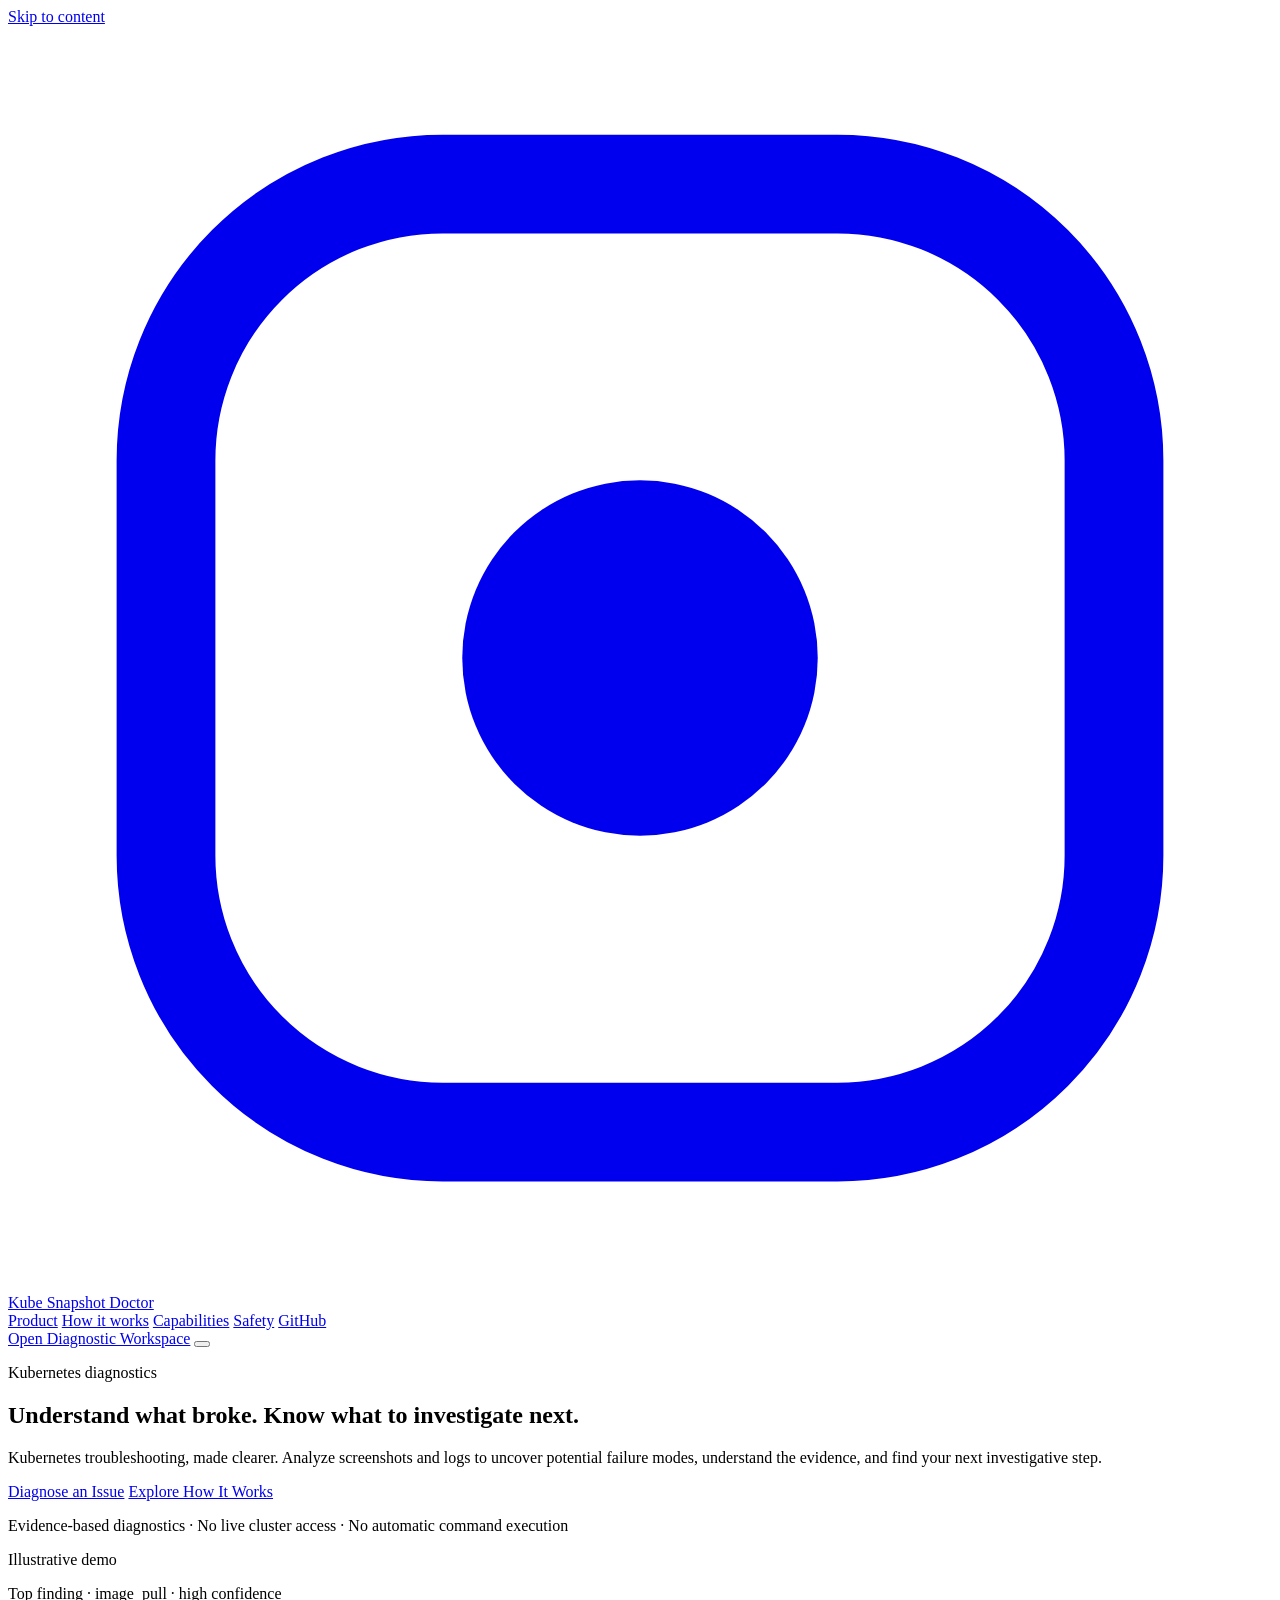
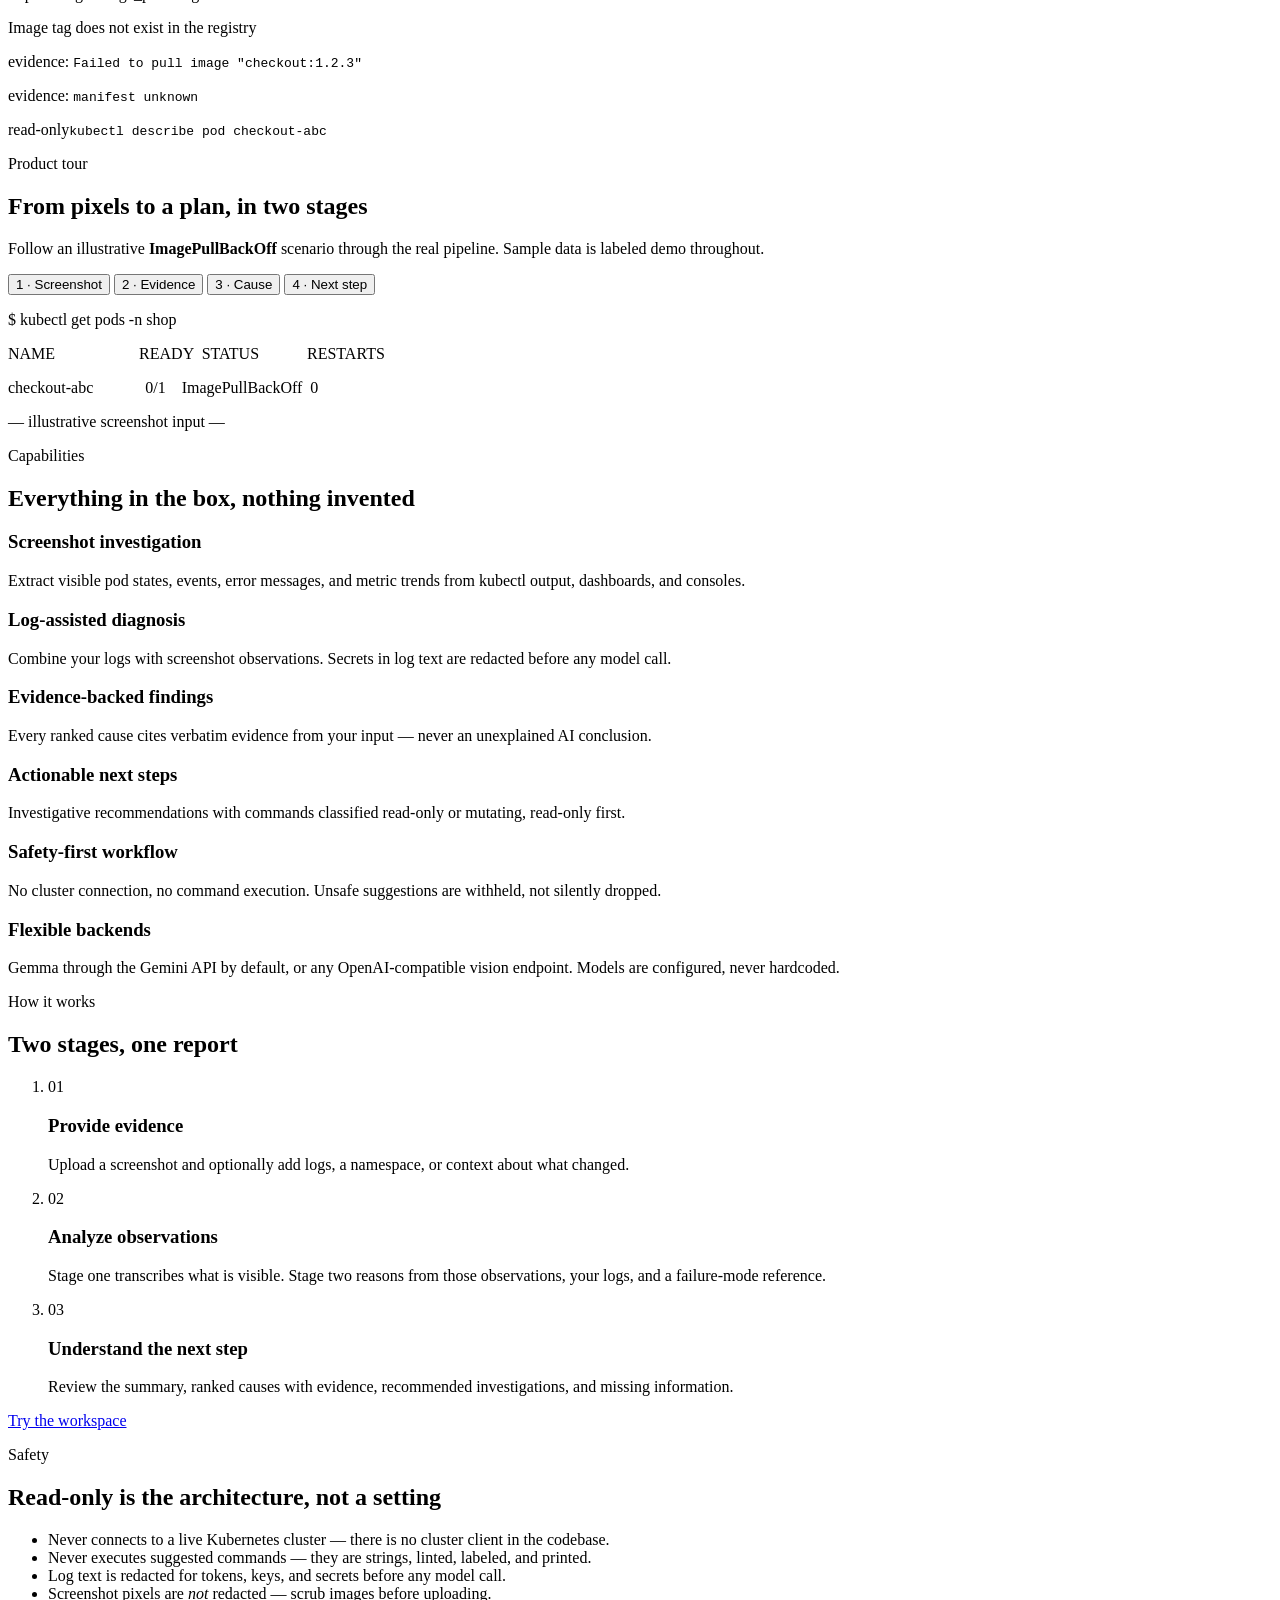
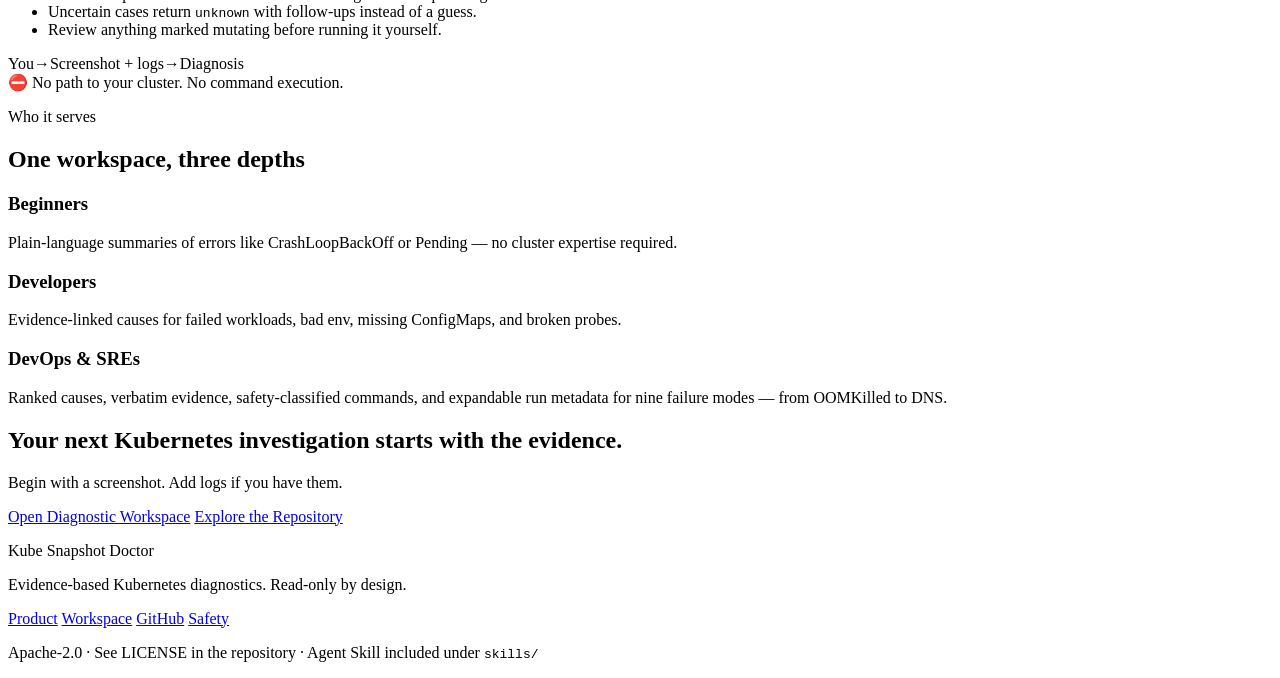
==== src/kube_doctor/ui/landing/index.html @ c7437aaa "Initial release: Kube Snapshot Doctor (console + landing + API, Gemma/Flash backends)" ====
<!doctype html>
<html lang="en">
<head>
<meta charset="utf-8">
<meta name="viewport" content="width=device-width, initial-scale=1">
<title>Kube Snapshot Doctor — Understand what broke. Know what to investigate next.</title>
<meta name="description" content="Diagnose Kubernetes problems from a screenshot plus optional logs. Evidence-backed findings, ranked causes, read-only next steps. Never connects to a cluster, never runs commands.">
<meta property="og:title" content="Kube Snapshot Doctor">
<meta property="og:description" content="Evidence-based Kubernetes diagnostics from a screenshot. Read-only by design.">
<meta property="og:type" content="website">
<link rel="icon" type="image/svg+xml" href="/favicon.svg">
<link rel="stylesheet" href="/styles.css">
<noscript><style>.reveal,.hero .reveal{opacity:1!important;transform:none!important}</style></noscript>
</head>
<body>
<a class="skip" href="#main">Skip to content</a>
<header class="nav" id="nav">
  <div class="wrap nav-row">
    <a class="wordmark" href="#top" aria-label="Kube Snapshot Doctor home">
      <svg class="mark" viewBox="0 0 32 32" aria-hidden="true"><rect x="4" y="4" width="24" height="24" rx="7" fill="none" stroke="currentColor" stroke-width="2.5"/><circle cx="16" cy="16" r="4.5" fill="currentColor"/></svg>
      <span>Kube Snapshot Doctor</span>
    </a>
    <nav class="links" aria-label="Primary">
      <a href="#product">Product</a>
      <a href="#how">How it works</a>
      <a href="#capabilities">Capabilities</a>
      <a href="#safety">Safety</a>
      <a href="https://github.com/AdiB1619/kube-snapshot-doctor">GitHub</a>
    </nav>
    <div class="nav-cta">
      <a class="btn btn-dark" href="/workspace">Open Diagnostic Workspace</a>
      <button class="menu-btn" id="menuBtn" aria-expanded="false" aria-controls="mobileMenu" aria-label="Open menu">
        <span></span><span></span><span></span>
      </button>
    </div>
  </div>
  <nav class="mobile" id="mobileMenu" aria-label="Mobile" hidden>
    <a href="#product">Product</a>
    <a href="#how">How it works</a>
    <a href="#capabilities">Capabilities</a>
    <a href="#safety">Safety</a>
    <a href="https://github.com/AdiB1619/kube-snapshot-doctor">GitHub</a>
    <a class="btn btn-dark" href="/workspace">Open Diagnostic Workspace</a>
  </nav>
</header>

<main id="main">
<!-- HERO -->
<section class="hero" id="top">
  <div class="wrap hero-grid">
    <div class="hero-copy">
      <p class="eyebrow reveal">Kubernetes diagnostics</p>
      <h1 class="reveal d1">Understand what broke. Know what to investigate next.</h1>
      <p class="lede reveal d2">Kubernetes troubleshooting, made clearer. Analyze screenshots
      and logs to uncover potential failure modes, understand the evidence, and find
      your next investigative step.</p>
      <div class="cta-row reveal d3">
        <a class="btn btn-dark btn-lg" href="/workspace">Diagnose an Issue</a>
        <a class="btn btn-ghost btn-lg" href="#how">Explore How It Works</a>
      </div>
      <p class="trust reveal d4">Evidence-based diagnostics &middot; No live cluster access
      &middot; No automatic command execution</p>
    </div>
    <div class="hero-visual reveal d3" aria-label="Illustrative diagnostic report preview">
      <div class="preview" role="img" aria-label="Illustrative demo report for an ImagePullBackOff scenario">
        <div class="preview-bar"><span class="dot"></span><span class="dot"></span><span class="dot"></span><span class="preview-tag">Illustrative demo</span></div>
        <div class="preview-body">
          <p class="preview-eyebrow">Top finding &middot; image_pull &middot; high confidence</p>
          <p class="preview-title">Image tag does not exist in the registry</p>
          <p class="preview-ev">evidence: <code>Failed to pull image "checkout:1.2.3"</code></p>
          <p class="preview-ev">evidence: <code>manifest unknown</code></p>
          <div class="preview-step"><span class="chip">read-only</span><code>kubectl describe pod checkout-abc</code></div>
        </div>
      </div>
    </div>
  </div>
</section>

<!-- SHOWCASE -->
<section class="section" id="product">
  <div class="wrap">
    <p class="eyebrow reveal">Product tour</p>
    <h2 class="reveal">From pixels to a plan, in two stages</h2>
    <p class="section-sub reveal">Follow an illustrative <strong>ImagePullBackOff</strong>
    scenario through the real pipeline. Sample data is labeled demo throughout.</p>
    <div class="tabs reveal" role="tablist" aria-label="Pipeline stages">
      <button class="tab active" role="tab" aria-selected="true" data-tab="t-shot">1 · Screenshot</button>
      <button class="tab" role="tab" aria-selected="false" data-tab="t-evidence">2 · Evidence</button>
      <button class="tab" role="tab" aria-selected="false" data-tab="t-cause">3 · Cause</button>
      <button class="tab" role="tab" aria-selected="false" data-tab="t-next">4 · Next step</button>
    </div>
    <div class="tabpanels reveal">
      <div class="tabpanel active" id="t-shot" role="tabpanel">
        <div class="terminal" aria-label="Illustrative terminal output">
          <p><span class="dim">$</span> kubectl get pods -n shop</p>
          <p>NAME &nbsp;&nbsp;&nbsp;&nbsp;&nbsp;&nbsp;&nbsp;&nbsp;&nbsp;&nbsp;&nbsp;&nbsp;&nbsp;&nbsp;&nbsp;&nbsp;&nbsp;&nbsp;&nbsp;&nbsp;READY &nbsp;STATUS &nbsp;&nbsp;&nbsp;&nbsp;&nbsp;&nbsp;&nbsp;&nbsp;&nbsp;&nbsp;&nbsp;RESTARTS</p>
          <p>checkout-abc &nbsp;&nbsp;&nbsp;&nbsp;&nbsp;&nbsp;&nbsp;&nbsp;&nbsp;&nbsp;&nbsp;&nbsp;0/1 &nbsp;&nbsp;&nbsp;<span class="hl">ImagePullBackOff</span> &nbsp;0</p>
          <p class="dim">— illustrative screenshot input —</p>
        </div>
      </div>
      <div class="tabpanel" id="t-evidence" role="tabpanel" hidden>
        <ul class="evlist">
          <li><span class="src">event</span><code>Failed to pull image "checkout:1.2.3": manifest unknown</code></li>
          <li><span class="src">pod_status</span><code>checkout-abc 0/1 ImagePullBackOff, restarts 0</code></li>
        </ul>
        <p class="note">Stage 1 transcribes only what is literally visible. Zero interpretation.</p>
      </div>
      <div class="tabpanel" id="t-cause" role="tabpanel" hidden>
        <p class="cause"><strong>Image tag does not exist in the registry</strong>
        <span class="chip">image_pull</span> <span class="chip chip-amber">high confidence</span></p>
        <p class="note">Stage 2 ranks up to three causes, each citing verbatim evidence.</p>
      </div>
      <div class="tabpanel" id="t-next" role="tabpanel" hidden>
        <div class="cmdrow"><span class="chip">read-only</span>
          <code id="demoCmd">kubectl describe pod checkout-abc</code>
          <button class="copy" data-copy="demoCmd">Copy</button>
        </div>
        <p class="note">Commands are suggested, labeled, and never executed. Anything unsafe is withheld.</p>
      </div>
    </div>
  </div>
</section>

<!-- CAPABILITIES -->
<section class="section alt" id="capabilities">
  <div class="wrap">
    <p class="eyebrow reveal">Capabilities</p>
    <h2 class="reveal">Everything in the box, nothing invented</h2>
    <div class="grid3">
      <div class="feat reveal"><h3>Screenshot investigation</h3><p>Extract visible pod states, events, error messages, and metric trends from kubectl output, dashboards, and consoles.</p></div>
      <div class="feat reveal"><h3>Log-assisted diagnosis</h3><p>Combine your logs with screenshot observations. Secrets in log text are redacted before any model call.</p></div>
      <div class="feat reveal"><h3>Evidence-backed findings</h3><p>Every ranked cause cites verbatim evidence from your input — never an unexplained AI conclusion.</p></div>
      <div class="feat reveal"><h3>Actionable next steps</h3><p>Investigative recommendations with commands classified read-only or mutating, read-only first.</p></div>
      <div class="feat reveal"><h3>Safety-first workflow</h3><p>No cluster connection, no command execution. Unsafe suggestions are withheld, not silently dropped.</p></div>
      <div class="feat reveal"><h3>Flexible backends</h3><p>Gemma through the Gemini API by default, or any OpenAI-compatible vision endpoint. Models are configured, never hardcoded.</p></div>
    </div>
  </div>
</section>

<!-- HOW IT WORKS -->
<section class="section" id="how">
  <div class="wrap">
    <p class="eyebrow reveal">How it works</p>
    <h2 class="reveal">Two stages, one report</h2>
    <ol class="steps">
      <li class="reveal"><span class="n">01</span><h3>Provide evidence</h3><p>Upload a screenshot and optionally add logs, a namespace, or context about what changed.</p></li>
      <li class="reveal"><span class="n">02</span><h3>Analyze observations</h3><p>Stage one transcribes what is visible. Stage two reasons from those observations, your logs, and a failure-mode reference.</p></li>
      <li class="reveal"><span class="n">03</span><h3>Understand the next step</h3><p>Review the summary, ranked causes with evidence, recommended investigations, and missing information.</p></li>
    </ol>
    <div class="center reveal"><a class="btn btn-dark btn-lg" href="/workspace">Try the workspace</a></div>
  </div>
</section>

<!-- SAFETY -->
<section class="section alt" id="safety">
  <div class="wrap split">
    <div>
      <p class="eyebrow reveal">Safety</p>
      <h2 class="reveal">Read-only is the architecture, not a setting</h2>
      <ul class="ticks">
        <li class="reveal">Never connects to a live Kubernetes cluster — there is no cluster client in the codebase.</li>
        <li class="reveal">Never executes suggested commands — they are strings, linted, labeled, and printed.</li>
        <li class="reveal">Log text is redacted for tokens, keys, and secrets before any model call.</li>
        <li class="reveal">Screenshot pixels are <em>not</em> redacted — scrub images before uploading.</li>
        <li class="reveal">Uncertain cases return <code>unknown</code> with follow-ups instead of a guess.</li>
        <li class="reveal">Review anything marked mutating before running it yourself.</li>
      </ul>
    </div>
    <div class="boundary reveal" aria-label="Read-only boundary illustration">
      <div class="b-row"><span>You</span><span class="b-arrow" aria-hidden="true">→</span><span class="b-box">Screenshot + logs</span><span class="b-arrow" aria-hidden="true">→</span><span class="b-box">Diagnosis</span></div>
      <div class="b-wall">⛔ No path to your cluster. No command execution.</div>
    </div>
  </div>
</section>

<!-- AUDIENCES -->
<section class="section" id="audiences">
  <div class="wrap">
    <p class="eyebrow reveal">Who it serves</p>
    <h2 class="reveal">One workspace, three depths</h2>
    <div class="grid3">
      <div class="feat reveal"><h3>Beginners</h3><p>Plain-language summaries of errors like CrashLoopBackOff or Pending — no cluster expertise required.</p></div>
      <div class="feat reveal"><h3>Developers</h3><p>Evidence-linked causes for failed workloads, bad env, missing ConfigMaps, and broken probes.</p></div>
      <div class="feat reveal"><h3>DevOps &amp; SREs</h3><p>Ranked causes, verbatim evidence, safety-classified commands, and expandable run metadata for nine failure modes — from OOMKilled to DNS.</p></div>
    </div>
  </div>
</section>

<!-- FINAL CTA -->
<section class="final">
  <div class="wrap center">
    <h2 class="reveal">Your next Kubernetes investigation starts with the evidence.</h2>
    <p class="reveal">Begin with a screenshot. Add logs if you have them.</p>
    <div class="cta-row center reveal">
      <a class="btn btn-light btn-lg" href="/workspace">Open Diagnostic Workspace</a>
      <a class="btn btn-outline-light btn-lg" href="https://github.com/AdiB1619/kube-snapshot-doctor">Explore the Repository</a>
    </div>
  </div>
</section>
</main>

<footer class="footer">
  <div class="wrap foot-grid">
    <div>
      <p class="wordmark sm">Kube Snapshot Doctor</p>
      <p class="muted">Evidence-based Kubernetes diagnostics. Read-only by design.</p>
    </div>
    <nav aria-label="Footer">
      <a href="#product">Product</a>
      <a href="/workspace">Workspace</a>
      <a href="https://github.com/AdiB1619/kube-snapshot-doctor">GitHub</a>
      <a href="#safety">Safety</a>
    </nav>
    <p class="muted">Apache-2.0 · See LICENSE in the repository · Agent Skill included under <code>skills/</code></p>
  </div>
</footer>
<script src="/app.js" defer></script>
</body>
</html>
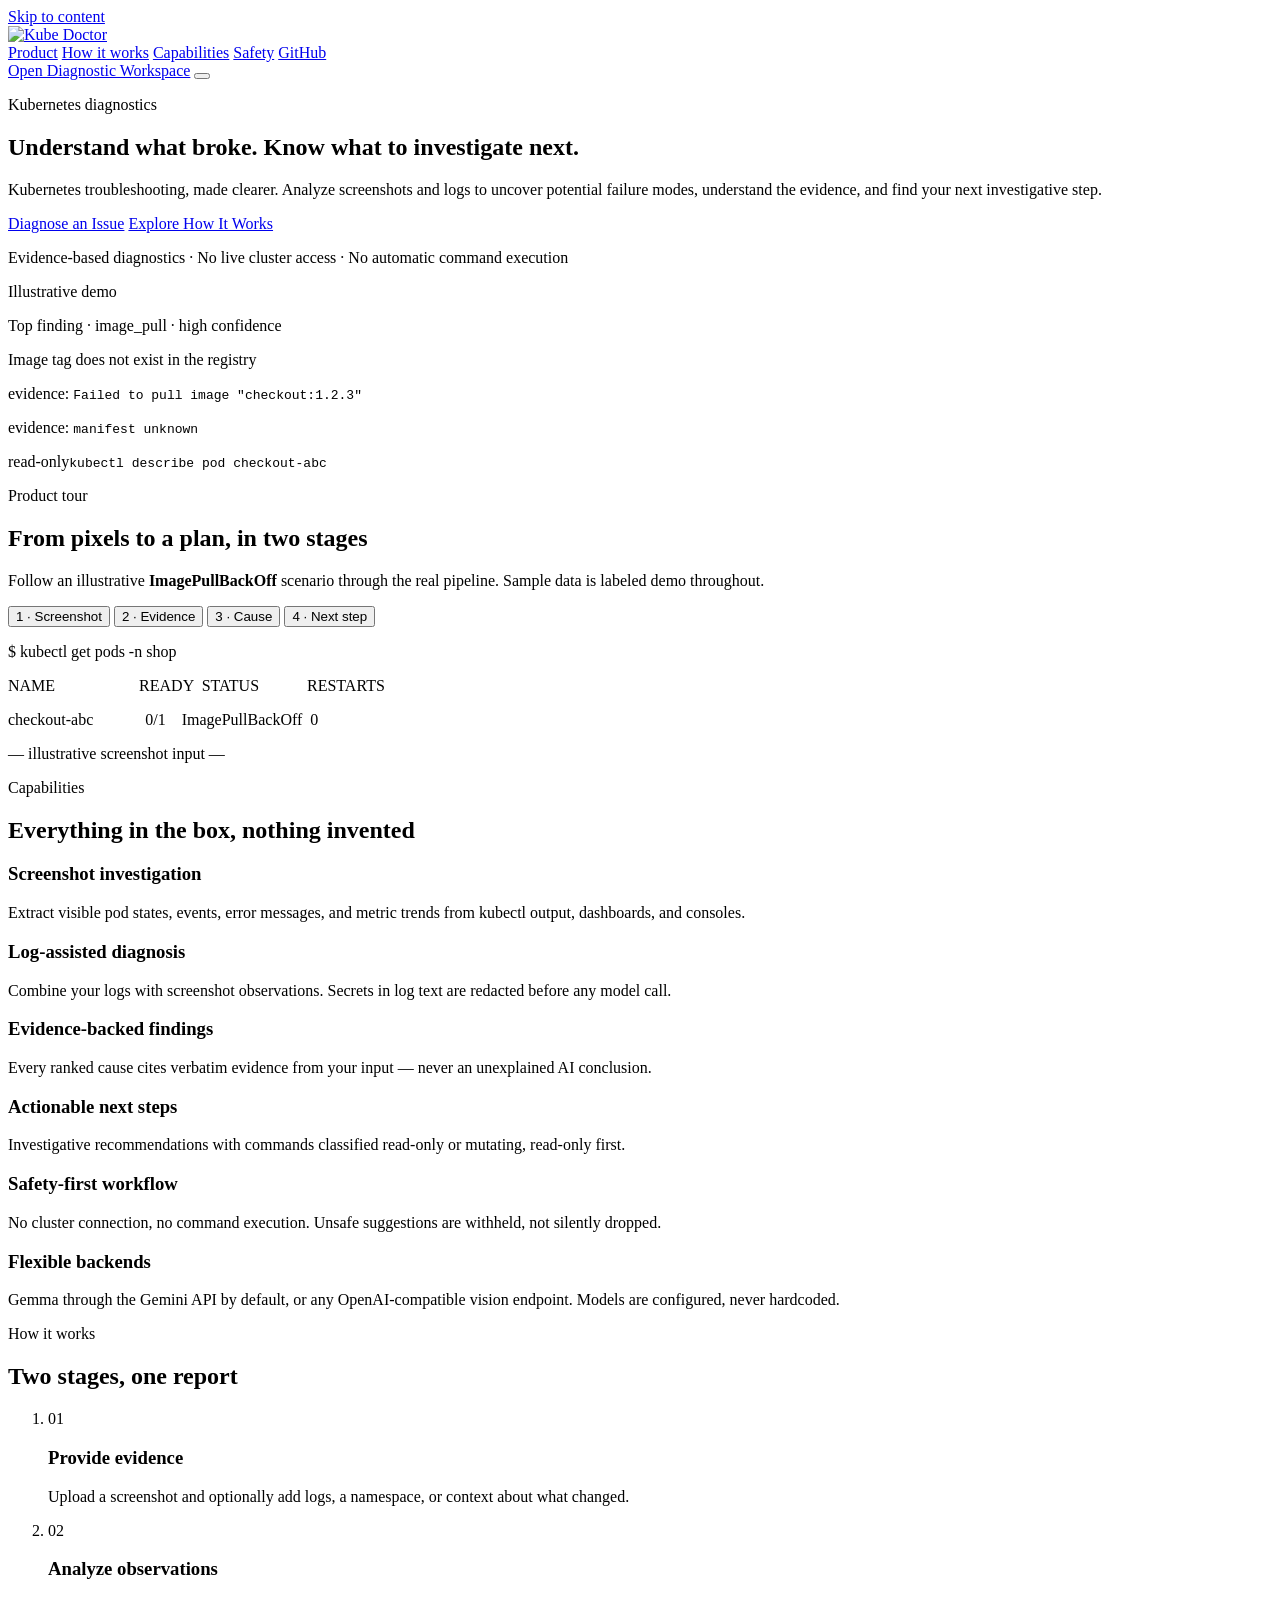
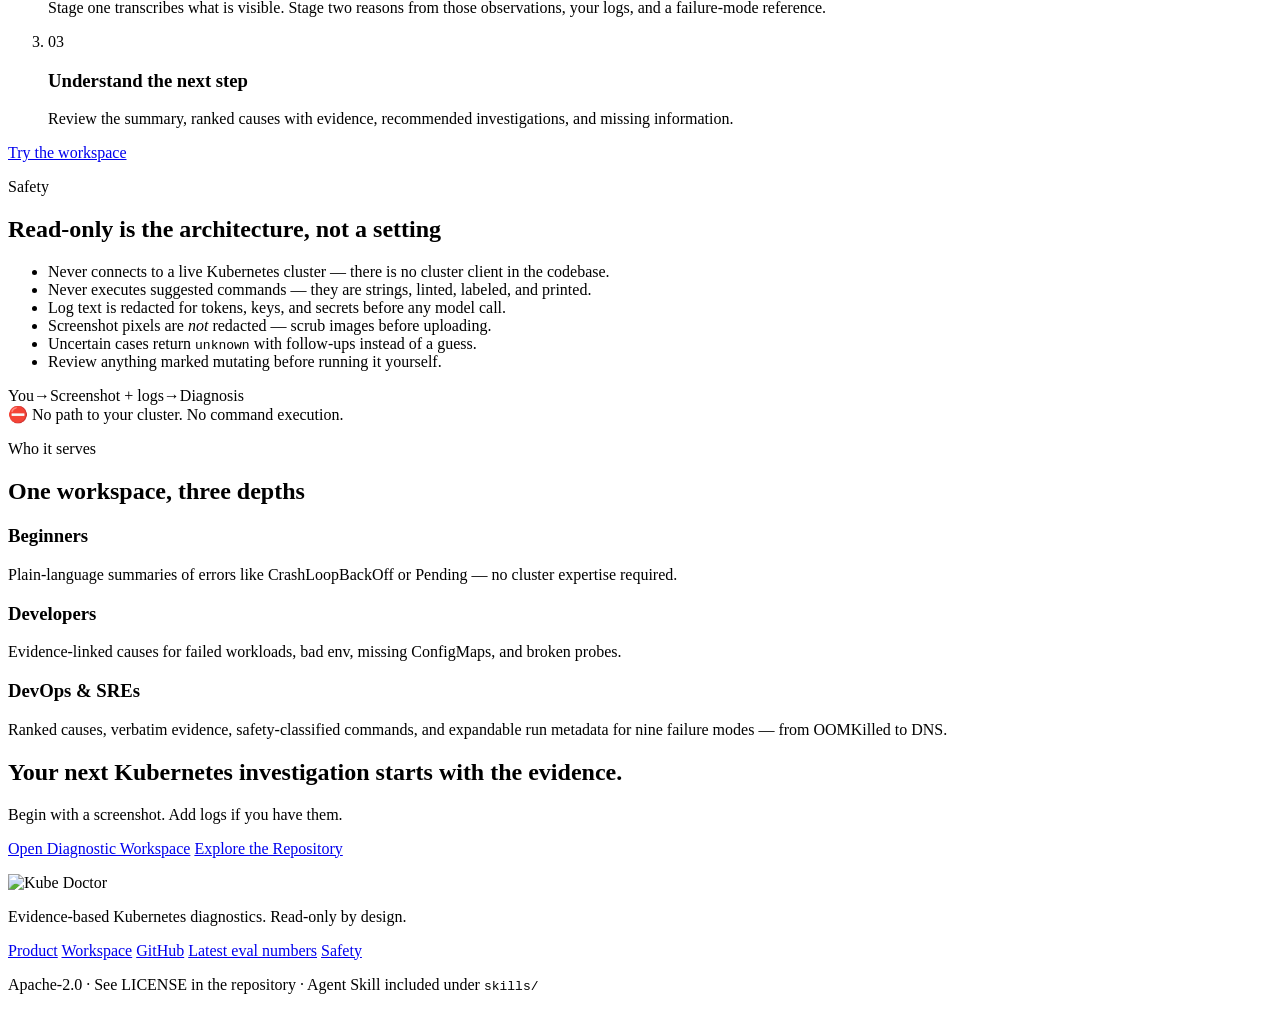
==== commit 03e3e813: "Brand the product: logo, blue/teal theme, console UX depth (meters, details, copy report, honest pro" ====
--- a/src/kube_doctor/ui/landing/index.html
+++ b/src/kube_doctor/ui/landing/index.html
@@ -8,6 +8,8 @@
 <meta property="og:title" content="Kube Snapshot Doctor">
 <meta property="og:description" content="Evidence-based Kubernetes diagnostics from a screenshot. Read-only by design.">
 <meta property="og:type" content="website">
+<meta property="og:image" content="/og-image.png">
+<meta name="theme-color" content="#f6f3ec">
 <link rel="icon" type="image/svg+xml" href="/favicon.svg">
 <link rel="stylesheet" href="/styles.css">
 <noscript><style>.reveal,.hero .reveal{opacity:1!important;transform:none!important}</style></noscript>
@@ -16,9 +18,8 @@
 <a class="skip" href="#main">Skip to content</a>
 <header class="nav" id="nav">
   <div class="wrap nav-row">
-    <a class="wordmark" href="#top" aria-label="Kube Snapshot Doctor home">
-      <svg class="mark" viewBox="0 0 32 32" aria-hidden="true"><rect x="4" y="4" width="24" height="24" rx="7" fill="none" stroke="currentColor" stroke-width="2.5"/><circle cx="16" cy="16" r="4.5" fill="currentColor"/></svg>
-      <span>Kube Snapshot Doctor</span>
+    <a class="wordmark" href="#top" aria-label="Kube Doctor home">
+      <img src="/logo.png" alt="Kube Doctor" width="220" height="73">
     </a>
     <nav class="links" aria-label="Primary">
       <a href="#product">Product</a>
@@ -202,13 +203,14 @@
 <footer class="footer">
   <div class="wrap foot-grid">
     <div>
-      <p class="wordmark sm">Kube Snapshot Doctor</p>
+      <p class="wordmark sm"><img src="/logo.png" alt="Kube Doctor" width="170" height="57"></p>
       <p class="muted">Evidence-based Kubernetes diagnostics. Read-only by design.</p>
     </div>
     <nav aria-label="Footer">
       <a href="#product">Product</a>
       <a href="/workspace">Workspace</a>
       <a href="https://github.com/AdiB1619/kube-snapshot-doctor">GitHub</a>
+      <a href="https://github.com/PawanTheGod/kube-doctor/blob/main/evals/results.md">Latest eval numbers</a>
       <a href="#safety">Safety</a>
     </nav>
     <p class="muted">Apache-2.0 · See LICENSE in the repository · Agent Skill included under <code>skills/</code></p>
